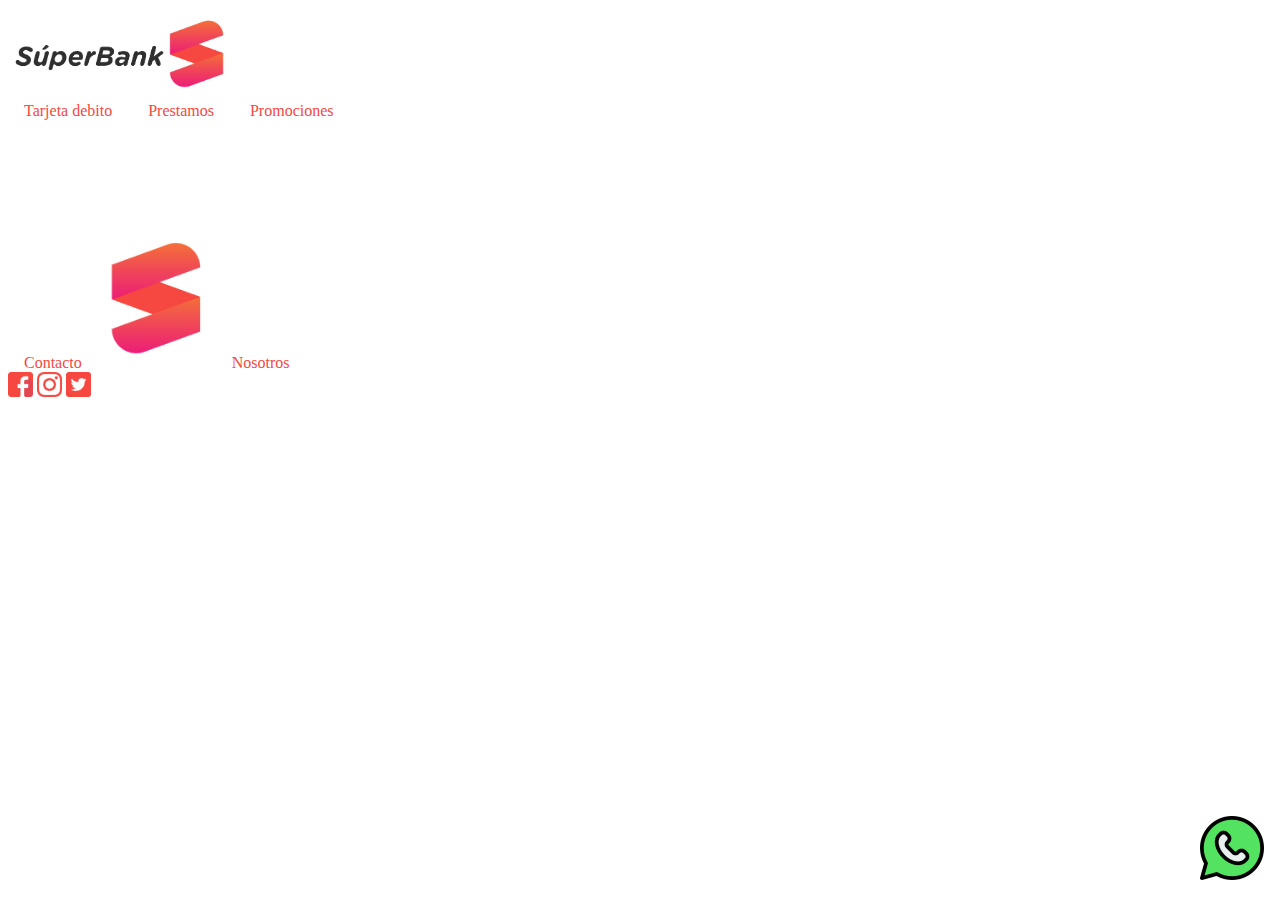
==== pages/contacto.html @ d226c328 "tarjeta-debito-html fue creada" ====
<!DOCTYPE html>
<html lang="en">

<head>
    <meta charset="UTF-8">
    <meta http-equiv="X-UA-Compatible" content="IE=edge">
    <meta name="viewport" content="width=device-width, initial-scale=1.0">
    <title>Contacto - Superbank</title>
    <link href="https://cdn.jsdelivr.net/npm/bootstrap@5.3.0-alpha1/dist/css/bootstrap.min.css" rel="stylesheet"
        integrity="sha384-GLhlTQ8iRABdZLl6O3oVMWSktQOp6b7In1Zl3/Jr59b6EGGoI1aFkw7cmDA6j6gD" crossorigin="anonymous">
    <link rel="stylesheet" href="../css/style.css">
    <link rel="shortcut icon" href="../img/favicon.ico" type="image/x-icon">
</head>



<body>
    <nav class="navbar">

        <div class="container-xxl d-flex header fixed-top bg-white bg-opacity-75 py-2">
            <div class="logo">
                <a href="../index.html" class="navbar-brand"><img class="logo_imagen" src="../img/logo-superbank.png"
                        alt=""></a>
            </div>
            <div class="menu fs-5">
                <a class="menucss" href="./tarjeta-debito.html">Tarjeta debito</a>
                <a class="menucss" href="./prestamos.html">Prestamos</a>
                <a class="menucss" href="./promociones.html">Promociones</a>
            </div>
        </div>

    </nav>


    <div class="container-sm p-3 pb-4">
        <div class="row d-flex align-items-center justify-content-center rowcss row-gap-4">


        </div>
    </div>







    <div class="whatsapp">
        <a href="https://api.whatsapp.com/send/?phone=573188192444" target="_blank">
            <img src="../img/whatsapp.png" alt="">

        </a>
    </div>





    <div class="container d-flex fs-5 justify-content-center align-items-center">
        <a class="menucss" href="./contacto.html">Contacto</a>
        <a href="../index.html"><img class="footercss" src="../img/logo-s.png" alt=""></a>


        <a class="menucss" href="./nosotros.html">Nosotros</a>
    </div>

    <div class="container-xxl d-flex gap-5 justify-content-center align-items-center p-3">
        <a href="https://www.facebook.com" target="_blank"><img class="imgredescss" src="../img/1.png" alt=""></a>
        <a href="https://www.instagram.com" target="_blank"><img class="imgredescss" src="../img/3.png" alt=""></a>
        <a href="https://www.twitter.com" target="_blank"><img class="imgredescss" src="../img/2.png" alt=""></a>
    </div>





    <script src="https://cdn.jsdelivr.net/npm/bootstrap@5.3.0-alpha1/dist/js/bootstrap.bundle.min.js"
        integrity="sha384-w76AqPfDkMBDXo30jS1Sgez6pr3x5MlQ1ZAGC+nuZB+EYdgRZgiwxhTBTkF7CXvN"
        crossorigin="anonymous"></script>
</body>

</html>
---- css/style.css ----
.logo_imagen {
    height: 90px;
}

.menucss {
    text-decoration: none;
    padding: 1rem;
    color: #F64740;
}

.menucss:hover {
    font-size: 1.3rem;
    color: #ff6661;
}

.footercss{
    width: 110px;
}

.imgredescss{
    width: 25px;
}

.imgherocss{
    width: 100%;
}

.rowcss{
    padding-top: 110px;
}

a{
    text-decoration: none;
}

.botoncss{
    background-color: #F64740;
    border: none;
}

.botoncss a{
    color: white;
}

.whatsapp {
    position: fixed;
    bottom: 1rem;
    right: 1rem;
}


.imgtdcss{
    height: 380px;
}

@media screen and (max-width: 992px) {
    .header {
        flex-direction: column;
    }

    .menucss {
        font-size: 1rem;
    }

    .menucss:hover {
        font-size: 1.05rem;
    }
}

.customcontrolcss{
    max-width: 400px;

}

.pasoscss{
    width: 125px;
}

.infocss{
    width: 100px;
}

.imgamigoscss{
    max-width: 100%;
    height: auto;

}

.titlecss{
    background-color: #F64740;
    width: 50%;
    

}




@media screen and (max-width: 576px) {
    .menucss {
        padding: 10px;
    }
}
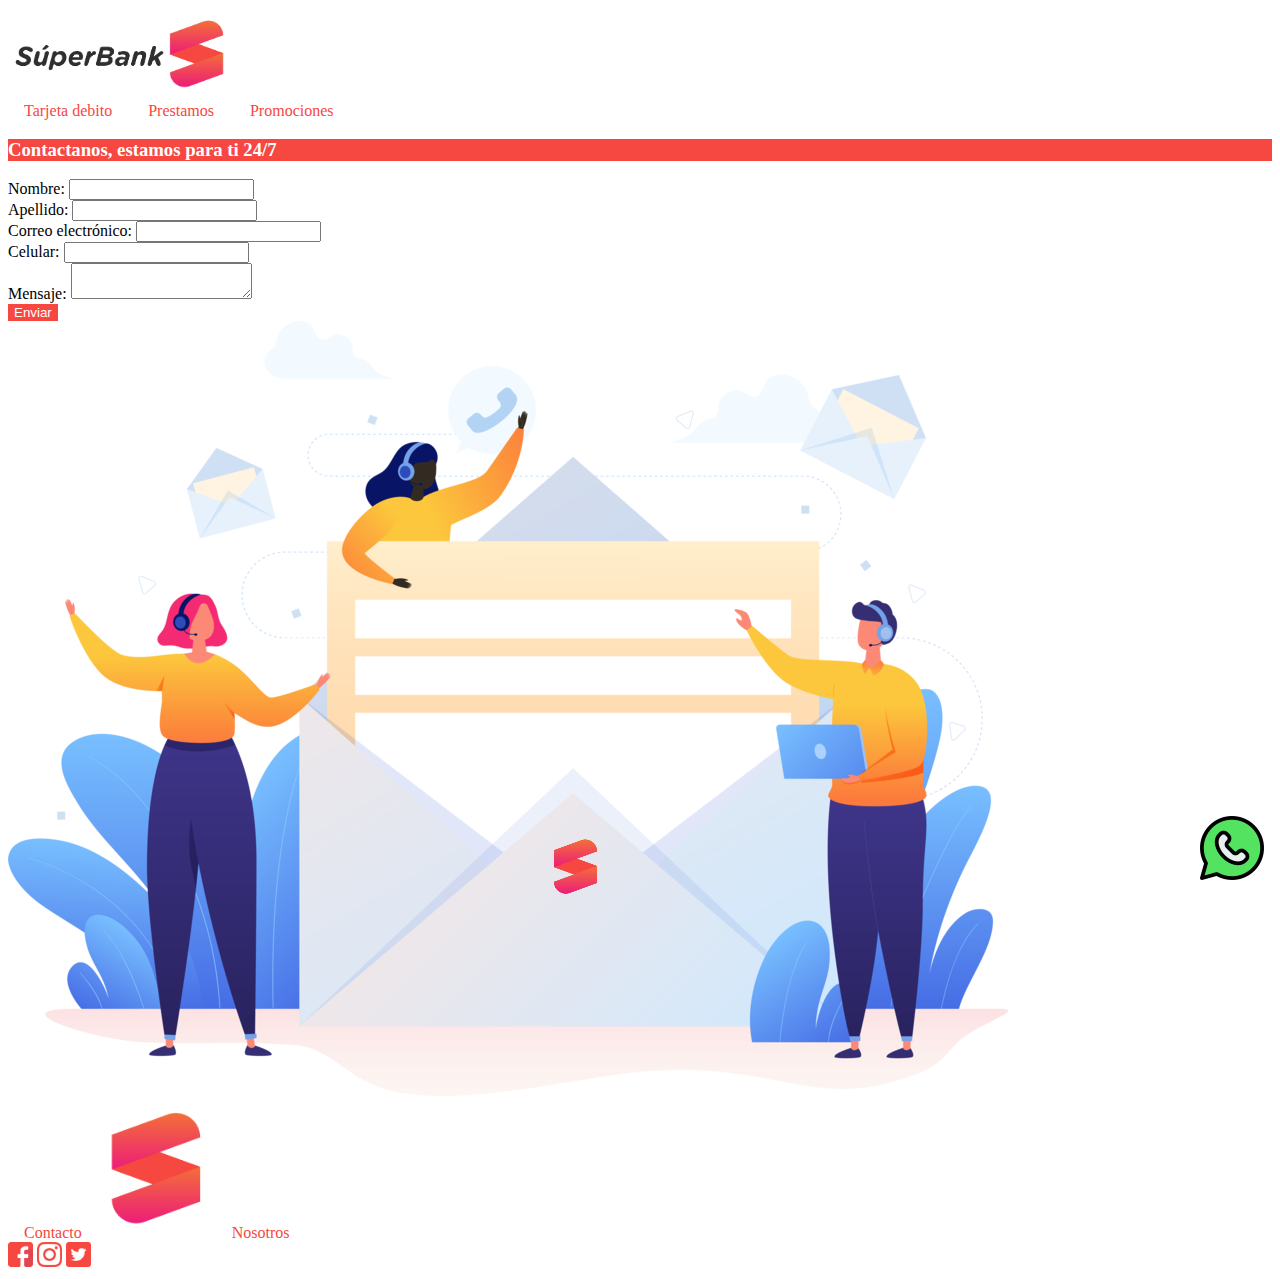
==== commit 52cb4056: "promociones.html y contacto.html fueron agregadas" ====
--- a/pages/contacto.html
+++ b/pages/contacto.html
@@ -15,9 +15,9 @@
 
 
 <body>
-    <nav class="navbar">
+    <nav class="navbar sticky-top py-0">
 
-        <div class="container-xxl d-flex header fixed-top bg-white bg-opacity-75 py-2">
+        <div class="container-xxl d-flex header bg-white bg-opacity-75 py-2">
             <div class="logo">
                 <a href="../index.html" class="navbar-brand"><img class="logo_imagen" src="../img/logo-superbank.png"
                         alt=""></a>
@@ -32,8 +32,80 @@
     </nav>
 
 
-    <div class="container-sm p-3 pb-4">
+    <div class="container-sm p-3">
+        <div class="d-flex justify-content-center">
+
+            <h3 class=" fw-bold pb-3 p-3 text-center m-3  botoncss rounded-4 p-3 fw-bold d-inline">Contactanos, estamos
+                para ti 24/7</h3>
+        </div>
+
         <div class="row d-flex align-items-center justify-content-center rowcss row-gap-4">
+
+
+
+
+
+            <div class="col-md-7">
+
+
+                <div class="container">
+                    <form>
+                        <div class="row m-2 pt-4">
+                            <div class="col-md-6">
+                                <div class="form-group">
+                                    <label for="name">Nombre:</label>
+                                    <input type="text" class="form-control" id="name" name="name">
+                                </div>
+
+                            </div>
+                            <div class="col-md-6">
+                                <div class="form-group">
+                                    <label for="apellido">Apellido:</label>
+                                    <input type="text" class="form-control" id="apellido" name="apellido">
+                                </div>
+                            </div>
+
+
+
+
+
+                            <div class="form-group">
+                                <label for="email">Correo electrónico:</label>
+                                <input type="email" class="form-control" id="email" name="email">
+
+
+
+
+
+                            </div>
+                            <div class="form-group">
+                                <label for="phone">Celular:</label>
+                                <input type="tel" class="form-control" id="phone" name="phone">
+
+                            </div>
+
+                            <div class="form-group">
+                                <label for="message">Mensaje:</label>
+                                <textarea class="form-control" id="message" name="message"></textarea>
+                            </div>
+
+                        </div>
+
+
+                        <div class="d-flex justify-content-center">
+                            <button type="submit" class="m-3  botoncss rounded-4 p-3 fw-bold">Enviar</button>
+                        </div>
+                    </form>
+                </div>
+
+
+            </div>
+
+            <div class="col-md-5 p-4">
+                <img class="img-fluid" src="../img/contacto.png" alt="">
+            </div>
+
+
 
 
         </div>
--- a/css/style.css
+++ b/css/style.css
@@ -25,9 +25,7 @@
     width: 100%;
 }
 
-.rowcss{
-    padding-top: 110px;
-}
+
 
 a{
     text-decoration: none;
@@ -36,6 +34,7 @@
 .botoncss{
     background-color: #F64740;
     border: none;
+    color: white;
 }
 
 .botoncss a{
@@ -49,9 +48,7 @@
 }
 
 
-.imgtdcss{
-    height: 380px;
-}
+
 
 @media screen and (max-width: 992px) {
     .header {
@@ -96,8 +93,20 @@
 
 
 
+
+
+
 @media screen and (max-width: 576px) {
     .menucss {
         padding: 10px;
     }
+
+    .inlinecss{
+        display: inline;
+        width: auto;
+    }
+
+
+
+
 }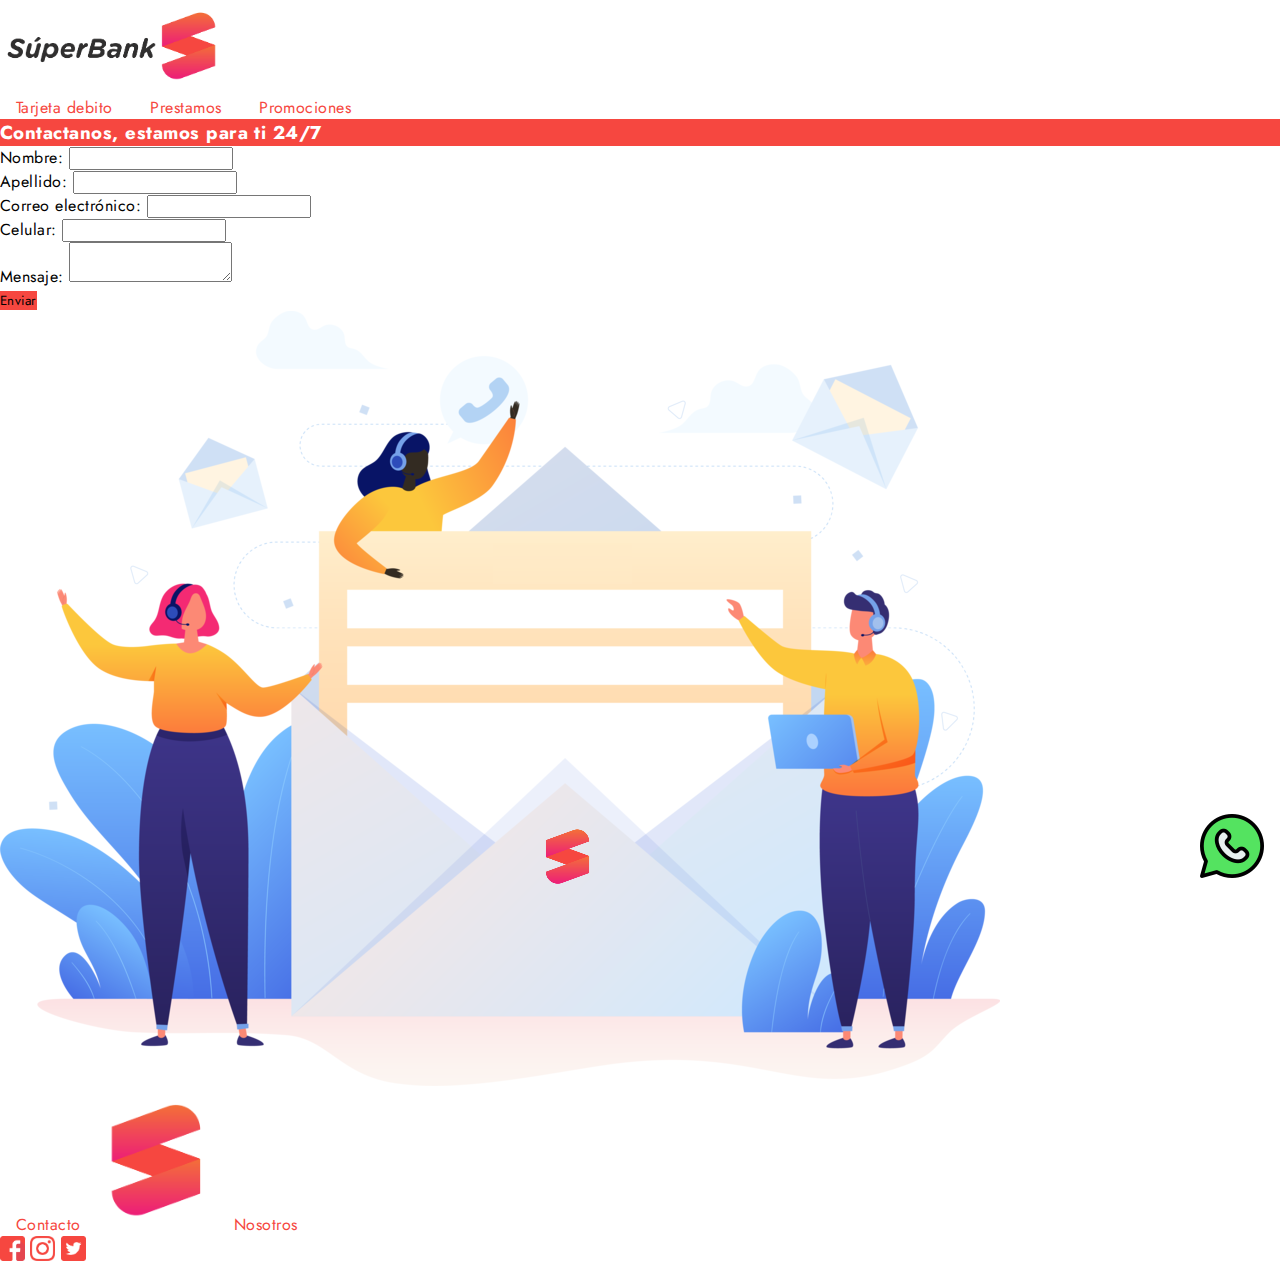
==== commit 0e1ba63a: "SASS añadido" ====
--- a/pages/contacto.html
+++ b/pages/contacto.html
@@ -8,7 +8,7 @@
     <title>Contacto - Superbank</title>
     <link href="https://cdn.jsdelivr.net/npm/bootstrap@5.3.0-alpha1/dist/css/bootstrap.min.css" rel="stylesheet"
         integrity="sha384-GLhlTQ8iRABdZLl6O3oVMWSktQOp6b7In1Zl3/Jr59b6EGGoI1aFkw7cmDA6j6gD" crossorigin="anonymous">
-    <link rel="stylesheet" href="../css/style.css">
+    <link rel="stylesheet" href="../css/estilo.css">
     <link rel="shortcut icon" href="../img/favicon.ico" type="image/x-icon">
 </head>
 
@@ -17,7 +17,7 @@
 <body>
     <nav class="navbar sticky-top py-0">
 
-        <div class="container-xxl d-flex header bg-white bg-opacity-75 py-2">
+        <div class="container-lg d-flex header bg-white bg-opacity-75 py-2">
             <div class="logo">
                 <a href="../index.html" class="navbar-brand"><img class="logo_imagen" src="../img/logo-superbank.png"
                         alt=""></a>
@@ -35,7 +35,8 @@
     <div class="container-sm p-3">
         <div class="d-flex justify-content-center">
 
-            <h3 class=" fw-bold pb-3 p-3 text-center m-3  botoncss rounded-4 p-3 fw-bold d-inline">Contactanos, estamos
+            <h3 class=" fw-bold pb-3 p-3 text-center m-3  textoimportantecss rounded-4 p-3 fw-bold d-inline">
+                Contactanos, estamos
                 para ti 24/7</h3>
         </div>
 
@@ -93,7 +94,7 @@
 
 
                         <div class="d-flex justify-content-center">
-                            <button type="submit" class="m-3  botoncss rounded-4 p-3 fw-bold">Enviar</button>
+                            <button type="submit" class="m-3  botoncss rounded-4 p-3 fw-bold text-white">Enviar</button>
                         </div>
                     </form>
                 </div>
--- a/css/estilo.css
+++ b/css/estilo.css
@@ -0,0 +1,129 @@
+@import url("https://fonts.googleapis.com/css2?family=Jost:wght@200;400&display=swap");
+* {
+  margin: 0;
+  padding: 0;
+  box-sizing: border-box;
+  font-family: "Jost", sans-serif;
+  letter-spacing: 0.03rem;
+}
+
+a {
+  text-decoration: none;
+}
+
+.logo_imagen {
+  height: 90px;
+}
+
+.menucss {
+  text-decoration: none;
+  padding: 1rem;
+  color: #F64740;
+}
+.menucss:hover {
+  font-size: 1.3rem;
+  color: #F64740;
+}
+
+.footercss {
+  width: 110px;
+}
+
+.imgredescss {
+  width: 25px;
+}
+
+.botoncss {
+  background-color: #F64740;
+  border: none;
+}
+.botoncss a {
+  color: white;
+}
+.botoncss:hover {
+  cursor: pointer;
+  animation: jello-horizontal 0.9s both;
+}
+
+.tdimagencss {
+  width: 60%;
+  transform: rotate(15deg);
+  position: relative;
+  z-index: 900;
+  margin-inline: 4rem;
+  padding: 2rem;
+  transition: 2s cubic-bezier(0.86, 0, 0.07, 1);
+}
+.tdimagencss:hover {
+  transform: scale(1.3) rotate(-270deg);
+}
+
+.pasoscss {
+  width: 125px;
+}
+
+.infocss {
+  width: 100px;
+}
+
+.textoimportantecss {
+  background-color: #F64740;
+  border: none;
+  color: white;
+}
+
+.whatsapp {
+  position: fixed;
+  bottom: 1rem;
+  right: 1rem;
+}
+
+@media screen and (max-width: 1000px) {
+  .header {
+    flex-direction: column;
+  }
+  .menucss {
+    font-size: 1rem;
+  }
+  .menucss:hover {
+    font-size: 1.05rem;
+  }
+  .botonmain {
+    text-align: center;
+  }
+}
+@media screen and (max-width: 576px) {
+  .menucss {
+    padding: 10px;
+  }
+  .inlinecss {
+    display: inline;
+    width: auto;
+  }
+  .tdimagencss {
+    width: 75%;
+  }
+}
+@keyframes jello-horizontal {
+  0% {
+    transform: scale3d(1, 1, 1);
+  }
+  30% {
+    transform: scale3d(1.25, 0.75, 1);
+  }
+  40% {
+    transform: scale3d(0.75, 1.25, 1);
+  }
+  50% {
+    transform: scale3d(1.15, 0.85, 1);
+  }
+  65% {
+    transform: scale3d(0.95, 1.05, 1);
+  }
+  75% {
+    transform: scale3d(1.05, 0.95, 1);
+  }
+  100% {
+    transform: scale3d(1, 1, 1);
+  }
+}/*# sourceMappingURL=estilo.css.map */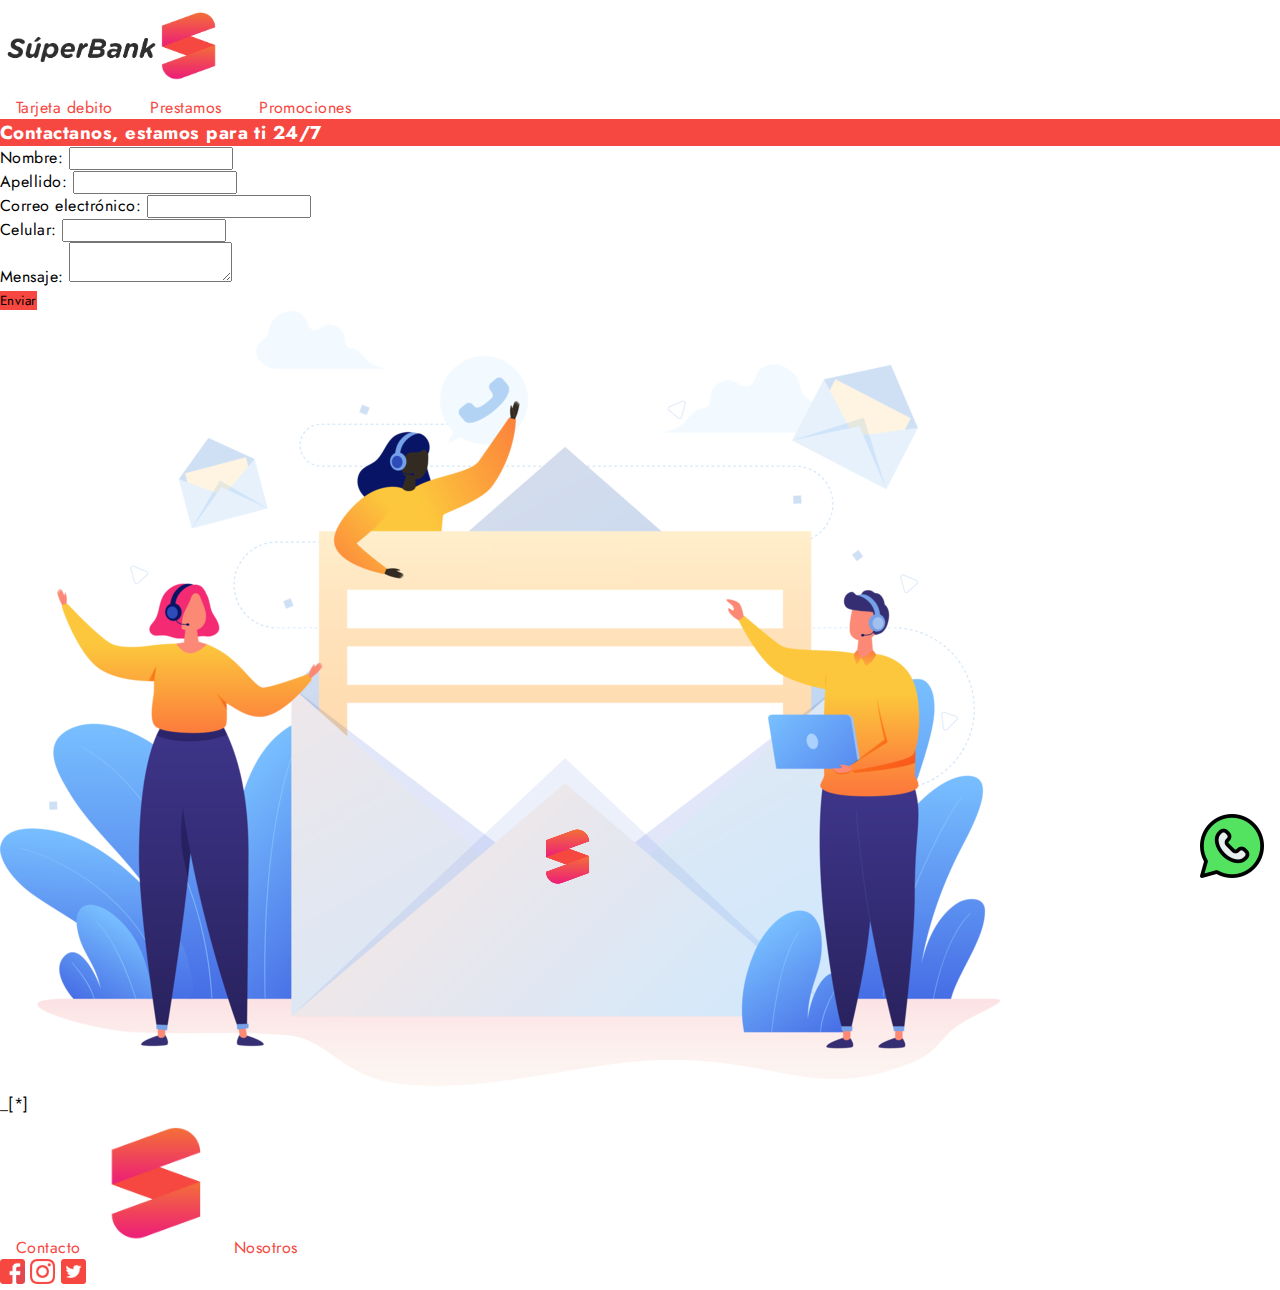
==== commit 6539dc65: "Descripción de páginas y keywords añadidas" ====
--- a/pages/contacto.html
+++ b/pages/contacto.html
@@ -6,6 +6,8 @@
     <meta http-equiv="X-UA-Compatible" content="IE=edge">
     <meta name="viewport" content="width=device-width, initial-scale=1.0">
     <title>Contacto - Superbank</title>
+    <meta name="keywords" content="banco, ahorro, prestamo, inversion, rendimientos, colombia">
+    <meta name="description" content="Conoce tu súper cuenta y contáctanos para saber más de ti">
     <link href="https://cdn.jsdelivr.net/npm/bootstrap@5.3.0-alpha1/dist/css/bootstrap.min.css" rel="stylesheet"
         integrity="sha384-GLhlTQ8iRABdZLl6O3oVMWSktQOp6b7In1Zl3/Jr59b6EGGoI1aFkw7cmDA6j6gD" crossorigin="anonymous">
     <link rel="stylesheet" href="../css/estilo.css">
@@ -20,7 +22,7 @@
         <div class="container-lg d-flex header bg-white bg-opacity-75 py-2">
             <div class="logo">
                 <a href="../index.html" class="navbar-brand"><img class="logo_imagen" src="../img/logo-superbank.png"
-                        alt=""></a>
+                        alt="Logo SuperBank"></a>
             </div>
             <div class="menu fs-5">
                 <a class="menucss" href="./tarjeta-debito.html">Tarjeta debito</a>
@@ -103,7 +105,7 @@
             </div>
 
             <div class="col-md-5 p-4">
-                <img class="img-fluid" src="../img/contacto.png" alt="">
+                <img class="img-fluid" src="../img/contacto.png" alt="Personas contactando a Súper Bank">
             </div>
 
 
@@ -116,11 +118,12 @@
 
 
 
+    _[*]
 
 
     <div class="whatsapp">
         <a href="https://api.whatsapp.com/send/?phone=573188192444" target="_blank">
-            <img src="../img/whatsapp.png" alt="">
+            <img src="../img/whatsapp.png" alt="Icono de whatsapp">
 
         </a>
     </div>
@@ -131,16 +134,16 @@
 
     <div class="container d-flex fs-5 justify-content-center align-items-center">
         <a class="menucss" href="./contacto.html">Contacto</a>
-        <a href="../index.html"><img class="footercss" src="../img/logo-s.png" alt=""></a>
+        <a href="../index.html"><img class="footercss" src="../img/logo-s.png" alt="Logo de SuperBank"></a>
 
 
         <a class="menucss" href="./nosotros.html">Nosotros</a>
     </div>
 
     <div class="container-xxl d-flex gap-5 justify-content-center align-items-center p-3">
-        <a href="https://www.facebook.com" target="_blank"><img class="imgredescss" src="../img/1.png" alt=""></a>
-        <a href="https://www.instagram.com" target="_blank"><img class="imgredescss" src="../img/3.png" alt=""></a>
-        <a href="https://www.twitter.com" target="_blank"><img class="imgredescss" src="../img/2.png" alt=""></a>
+        <a href="https://www.facebook.com" target="_blank"><img class="imgredescss" src="../img/1.png" alt="Logo de Facebook"></a>
+        <a href="https://www.instagram.com" target="_blank"><img class="imgredescss" src="../img/3.png" alt="Logo de instagram"></a>
+        <a href="https://www.twitter.com" target="_blank"><img class="imgredescss" src="../img/2.png" alt="Logo de twitter"></a>
     </div>
 
 
--- a/css/estilo.css
+++ b/css/estilo.css
@@ -22,7 +22,6 @@
 }
 .menucss:hover {
   font-size: 1.3rem;
-  color: #F64740;
 }
 
 .footercss {
@@ -103,6 +102,14 @@
   .tdimagencss {
     width: 75%;
   }
+  .menucss {
+    text-decoration: none;
+    padding: 0, 5rem;
+    color: #F64740;
+  }
+  .menucss:hover {
+    font-size: 1rem;
+  }
 }
 @keyframes jello-horizontal {
   0% {
@@ -126,4 +133,48 @@
   100% {
     transform: scale3d(1, 1, 1);
   }
+}
+.img_aliado {
+  animation: wobble-hor-bottom 0.8s both;
+}
+
+.img_aliado1 {
+  animation-delay: 1s;
+}
+
+.img_aliado2 {
+  animation-delay: 2s;
+}
+
+.img_aliado3 {
+  animation-delay: 3s;
+}
+
+.img_aliado4 {
+  animation-delay: 4s;
+}
+
+.img_aliado5 {
+  animation-delay: 5s;
+}
+@keyframes wobble-hor-bottom {
+  0%, 100% {
+    transform: translateX(0);
+    transform-origin: 50% 50%;
+  }
+  15% {
+    transform: translateX(-30px) rotate(-6deg);
+  }
+  30% {
+    transform: translateX(15px) rotate(6deg);
+  }
+  45% {
+    transform: translateX(-15px) rotate(-3.6deg);
+  }
+  60% {
+    transform: translateX(9px) rotate(2.4deg);
+  }
+  75% {
+    transform: translateX(-6px) rotate(-1.2deg);
+  }
 }/*# sourceMappingURL=estilo.css.map */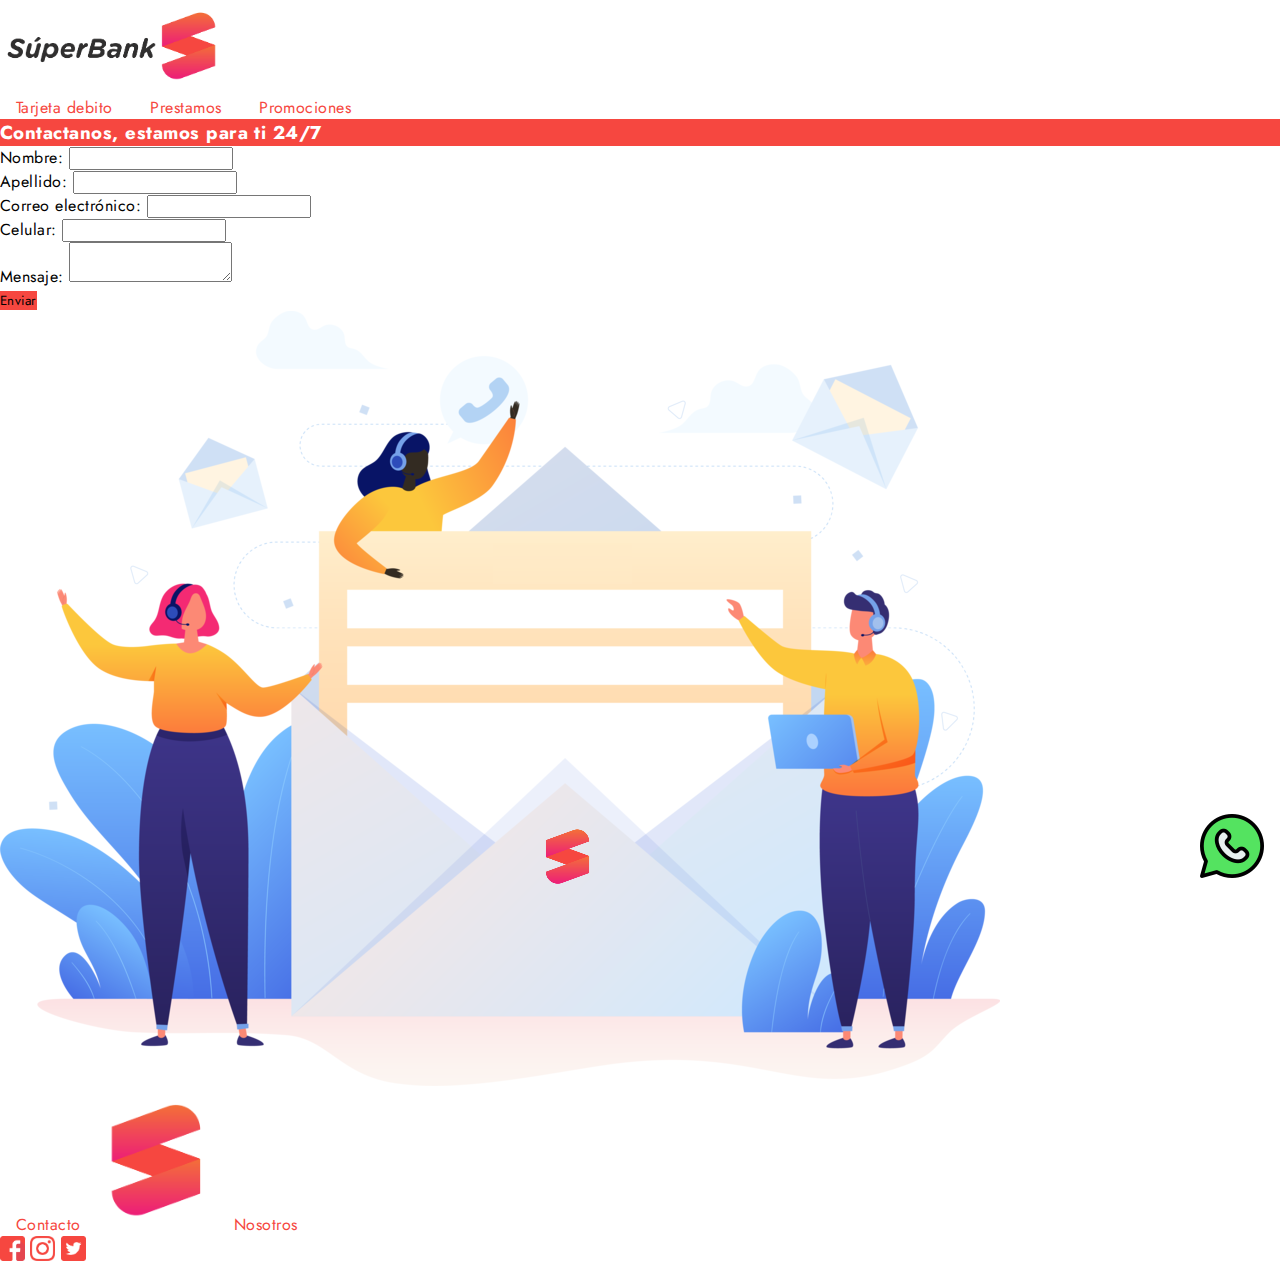
==== commit f672d2ce: "Comentarios eliminados" ====
--- a/pages/contacto.html
+++ b/pages/contacto.html
@@ -15,10 +15,8 @@
 </head>
 
 
-
 <body>
     <nav class="navbar sticky-top py-0">
-
         <div class="container-lg d-flex header bg-white bg-opacity-75 py-2">
             <div class="logo">
                 <a href="../index.html" class="navbar-brand"><img class="logo_imagen" src="../img/logo-superbank.png"
@@ -30,27 +28,17 @@
                 <a class="menucss" href="./promociones.html">Promociones</a>
             </div>
         </div>
-
     </nav>
 
 
     <div class="container-sm p-3">
         <div class="d-flex justify-content-center">
-
             <h3 class=" fw-bold pb-3 p-3 text-center m-3  textoimportantecss rounded-4 p-3 fw-bold d-inline">
                 Contactanos, estamos
                 para ti 24/7</h3>
         </div>
-
         <div class="row d-flex align-items-center justify-content-center rowcss row-gap-4">
-
-
-
-
-
             <div class="col-md-7">
-
-
                 <div class="container">
                     <form>
                         <div class="row m-2 pt-4">
@@ -59,7 +47,6 @@
                                     <label for="name">Nombre:</label>
                                     <input type="text" class="form-control" id="name" name="name">
                                 </div>
-
                             </div>
                             <div class="col-md-6">
                                 <div class="form-group">
@@ -67,88 +54,53 @@
                                     <input type="text" class="form-control" id="apellido" name="apellido">
                                 </div>
                             </div>
-
-
-
-
-
                             <div class="form-group">
                                 <label for="email">Correo electrónico:</label>
                                 <input type="email" class="form-control" id="email" name="email">
-
-
-
-
-
                             </div>
                             <div class="form-group">
                                 <label for="phone">Celular:</label>
                                 <input type="tel" class="form-control" id="phone" name="phone">
 
                             </div>
-
                             <div class="form-group">
                                 <label for="message">Mensaje:</label>
                                 <textarea class="form-control" id="message" name="message"></textarea>
                             </div>
-
                         </div>
-
-
                         <div class="d-flex justify-content-center">
                             <button type="submit" class="m-3  botoncss rounded-4 p-3 fw-bold text-white">Enviar</button>
                         </div>
                     </form>
                 </div>
-
-
             </div>
 
             <div class="col-md-5 p-4">
                 <img class="img-fluid" src="../img/contacto.png" alt="Personas contactando a Súper Bank">
             </div>
-
-
-
-
         </div>
     </div>
-
-
-
-
-
-    _[*]
-
 
     <div class="whatsapp">
         <a href="https://api.whatsapp.com/send/?phone=573188192444" target="_blank">
             <img src="../img/whatsapp.png" alt="Icono de whatsapp">
-
         </a>
     </div>
-
-
-
-
 
     <div class="container d-flex fs-5 justify-content-center align-items-center">
         <a class="menucss" href="./contacto.html">Contacto</a>
         <a href="../index.html"><img class="footercss" src="../img/logo-s.png" alt="Logo de SuperBank"></a>
-
-
         <a class="menucss" href="./nosotros.html">Nosotros</a>
     </div>
 
     <div class="container-xxl d-flex gap-5 justify-content-center align-items-center p-3">
-        <a href="https://www.facebook.com" target="_blank"><img class="imgredescss" src="../img/1.png" alt="Logo de Facebook"></a>
-        <a href="https://www.instagram.com" target="_blank"><img class="imgredescss" src="../img/3.png" alt="Logo de instagram"></a>
-        <a href="https://www.twitter.com" target="_blank"><img class="imgredescss" src="../img/2.png" alt="Logo de twitter"></a>
+        <a href="https://www.facebook.com" target="_blank"><img class="imgredescss" src="../img/1.png"
+                alt="Logo de Facebook"></a>
+        <a href="https://www.instagram.com" target="_blank"><img class="imgredescss" src="../img/3.png"
+                alt="Logo de instagram"></a>
+        <a href="https://www.twitter.com" target="_blank"><img class="imgredescss" src="../img/2.png"
+                alt="Logo de twitter"></a>
     </div>
-
-
-
-
 
     <script src="https://cdn.jsdelivr.net/npm/bootstrap@5.3.0-alpha1/dist/js/bootstrap.bundle.min.js"
         integrity="sha384-w76AqPfDkMBDXo30jS1Sgez6pr3x5MlQ1ZAGC+nuZB+EYdgRZgiwxhTBTkF7CXvN"
